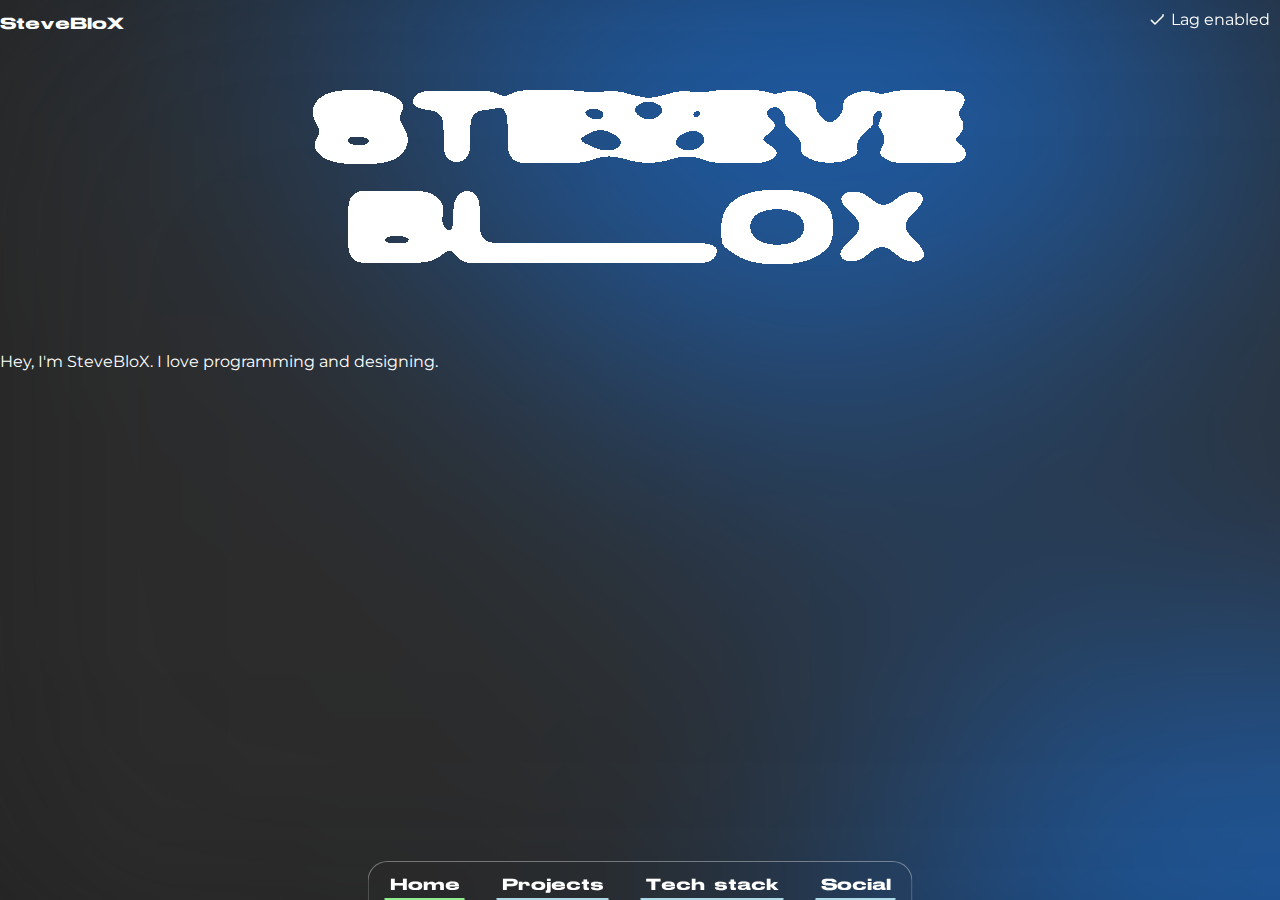
==== index.html @ 135f94a6 "change lag checkbox msg" ====
<!DOCTYPE html>
<!-- This website is about to be remade. -->
<html lang="en">
  <head>
    <meta charset="UTF-8" />
    <script src="https://cdn.tailwindcss.com"></script>
    <link
      href="https://fonts.googleapis.com/css?family=Montserrat"
      rel="stylesheet"
    />
    <link
      href="https://avatars.githubusercontent.com/u/83458491?v=4"
      rel="icon"
      type="image/jpg"
    />
    <script
      crossorigin="anonymous"
      integrity="sha256-/xUj+3OJU5yExlq6GSYGSHk7tPXikynS7ogEvDej/m4="
      src="https://code.jquery.com/jquery-3.6.0.min.js"
    ></script>
    <link href="style.css" rel="stylesheet" />
    <title>SteveBloX</title>
  </head>
  <body class="mb-20 bg">
    <p
      class="text-center text-5xl pt-5"
      style="font-family: notstretch, sans-serif"
    >
      SteveBloX
    </p>
    <div class="title-container">
      <span id="title1"></span>
      <span id="title2"></span>
    </div>
    <svg id="filters">
      <defs>
        <filter id="threshold">
          <feColorMatrix
            in="SourceGraphic"
            type="matrix"
            values="1 0 0 0 0
                      0 1 0 0 0
                      0 0 1 0 0
                      0 0 0 255 -140"
          />
        </filter>
      </defs>
    </svg>

    <div class="content home flex items-center justify-center">
      <!--HOME-->
      <p class="text-5xl text-center">
        Hey, I'm SteveBloX. I love programming and designing.
      </p>
    </div>

    <div
      class="content projects flex justify-center items-center flex-col"
      style="display: none"
    >
      <!--PROJECTS-->
      <div class="card flex flex-col justify-start rounded-lg mb-20">
        <p
          class="ml-2.5 text-3xl pl-3 pt-5"
          style="font-family: notstretch, sans-serif"
        >
          uiverse.io
        </p>
        <p class="ml-2.5 text-xl mx-20 p-5">
          I'm part of the dev team of uiverse.io; it is a library of free and
          customizable HTML and CSS UI elements. All elements are free and
          open-source. You can even create your own.
        </p>
        <a
          class="text-2xl text-sky-300 pl-5 pb-5"
          href="https://uiverse.io"
          target="_blank"
          >Visit</a
        >
      </div>
      <div class="card flex flex-col justify-start rounded-lg mb-20">
        <p
          class="ml-2.5 text-3xl pl-3 pt-5"
          style="font-family: notstretch, sans-serif"
        >
          PASTASTUDIO
        </p>
        <p class="ml-2.5 text-xl mx-20 p-5">
          Pastastudio is an app development studio that I created with a friend.
        </p>
        <a
          class="text-2xl text-sky-300 pl-5 pb-5"
          href="https://pasta.studio"
          target="_blank"
          >Visit</a
        >
      </div>
    </div>

    <div class="content techstack flex" style="display: none">
      <!--TECHSTACK-->
      <p class="badges flex-wrap flex justify-center">
        <a style="text-align: center"
          ><img
            alt="JavaScript"
            src="https://img.shields.io/badge/javascript-%23323330.svg?style=for-the-badge&logo=javascript&logoColor=%23F7DF1E" />
          <img
            alt="TypeScript"
            src="https://img.shields.io/badge/typescript-%23007ACC.svg?style=for-the-badge&logo=typescript&logoColor=white" />
          <img
            alt="Python"
            src="https://img.shields.io/badge/python-3670A0?style=for-the-badge&logo=python&logoColor=ffdd54" />
          <img
            alt="Shell Script"
            src="https://img.shields.io/badge/shell_script-%23121011.svg?style=for-the-badge&logo=gnu-bash&logoColor=white" />
          <img
            alt="Markdown"
            src="https://img.shields.io/badge/markdown-%23000000.svg?style=for-the-badge&logo=markdown&logoColor=white" />
          <img
            alt="HTML5"
            src="https://img.shields.io/badge/html5-%23E34F26.svg?style=for-the-badge&logo=html5&logoColor=white" />
          <img
            alt="CSS3"
            src="https://img.shields.io/badge/css3-%231572B6.svg?style=for-the-badge&logo=css3&logoColor=white" />
          <img
            alt="Netlify"
            src="https://img.shields.io/badge/netlify-%23000000.svg?style=for-the-badge&logo=netlify&logoColor=#00C7B7" />
          <img
            alt="Vercel"
            src="https://img.shields.io/badge/vercel-%23000000.svg?style=for-the-badge&logo=vercel&logoColor=white" />
          <img
            alt="Glitch"
            src="https://img.shields.io/badge/glitch-%233333FF.svg?style=for-the-badge&logo=glitch&logoColor=white" />
          <img
            alt="Flask"
            src="https://img.shields.io/badge/flask-%23000.svg?style=for-the-badge&logo=flask&logoColor=white" />
          <img
            alt="NPM"
            src="https://img.shields.io/badge/NPM-%23000000.svg?style=for-the-badge&logo=npm&logoColor=white" />
          <img
            alt="NodeJS"
            src="https://img.shields.io/badge/node.js-6DA55F?style=for-the-badge&logo=node.js&logoColor=white" />
          <img
            alt="Bootstrap"
            src="https://img.shields.io/badge/bootstrap-%23563D7C.svg?style=for-the-badge&logo=bootstrap&logoColor=white" />
          <img
            alt="Express.js"
            src="https://img.shields.io/badge/express.js-%23404d59.svg?style=for-the-badge&logo=express&logoColor=%2361DAFB" />
          <img
            alt="jQuery"
            src="https://img.shields.io/badge/jquery-%230769AD.svg?style=for-the-badge&logo=jquery&logoColor=white" />
          <img
            alt="MUI"
            src="https://img.shields.io/badge/MUI-%230081CB.svg?style=for-the-badge&logo=material-ui&logoColor=white" />
          <img
            alt="React"
            src="https://img.shields.io/badge/react-%2320232a.svg?style=for-the-badge&logo=react&logoColor=%2361DAFB" />
          <img
            alt="React Router"
            src="https://img.shields.io/badge/React_Router-CA4245?style=for-the-badge&logo=react-router&logoColor=white" />
          <img
            alt="SASS"
            src="https://img.shields.io/badge/SASS-hotpink.svg?style=for-the-badge&logo=SASS&logoColor=white" />
          <img
            alt="Socket.io"
            src="https://img.shields.io/badge/Socket.io-black?style=for-the-badge&logo=socket.io&badgeColor=010101" />
          <img
            alt="TailwindCSS"
            src="https://img.shields.io/badge/tailwindcss-%2338B2AC.svg?style=for-the-badge&logo=tailwind-css&logoColor=white" />
          <img
            alt="Yarn"
            src="https://img.shields.io/badge/yarn-%232C8EBB.svg?style=for-the-badge&logo=yarn&logoColor=white" />
          <img
            alt="MySQL"
            src="https://img.shields.io/badge/mysql-%2300f.svg?style=for-the-badge&logo=mysql&logoColor=white" />
          <img
            alt="SQLite"
            src="https://img.shields.io/badge/sqlite-%2307405e.svg?style=for-the-badge&logo=sqlite&logoColor=white" />
          <img
            alt="Figma"
            src="https://img.shields.io/badge/figma-%23F24E1E.svg?style=for-the-badge&logo=figma&logoColor=white" />
          <img
            alt="Notion"
            src="https://img.shields.io/badge/Notion-%23000000.svg?style=for-the-badge&logo=notion&logoColor=white" />
          <img
            alt="Portfolio"
            src="https://img.shields.io/badge/Portfolio-%23000000.svg?style=for-the-badge&logo=firefox&logoColor=#FF7139"
        /></a>
      </p>
    </div>

    <div class="content social flex justify-center" style="display: none">
      <!--SOCIAL-->
      <div class="scard rounded-lg p-10 mr-10">
        <img
          alt="GitHub logo"
          src="assets/images/logos/github-mark-white.png"
          style="width: 10em; height: auto"
        />
        <p class="text-3xl py-10" style="font-family: notstretch, sans-serif">
          GITHUB
        </p>
        <p class="text-xl mb-5">Find all my projects on my GitHub profile.</p>
        <a
          class="text-2xl text-sky-300"
          href="https://github.com/SteveBloX"
          target="_blank"
          >SteveBloX</a
        >
      </div>
      <div class="scard rounded-lg p-10 mr-10">
        <img
          alt="Discord logo"
          src="assets/images/logos/discord-mark-blue.png"
          style="width: 10em; height: auto"
        />
        <p class="text-3xl py-10" style="font-family: notstretch, sans-serif">
          DISCORD
        </p>
        <p class="text-xl mb-5">
          If you want to send me a message, feel free to send a friend request.
        </p>
        <a
          class="text-2xl text-sky-300 cursor-pointer"
          href="https://discord.com/users/728694205718855832"
          >steveblox</a
        >
      </div>
    </div>

    <footer class="">
      <a class="text-2xl act nhome">Home</a>
      <a class="text-2xl nprojects">Projects</a>
      <a class="text-2xl nts" style="white-space: nowrap">Tech stack</a>
      <a class="text-2xl nsocial">Social</a>
    </footer>
    <div class="pt-40"></div>
    <!-- no lag checkbox -->

    <label class="checkbox-container" for="nolag">
      <input class="checkbox" id="nolag" type="checkbox" />
      <svg viewBox="0 0 64 64" height="1em" width="1em">
        <path
          d="M 0 16 V 56 A 8 8 90 0 0 8 64 H 56 A 8 8 90 0 0 64 56 V 8 A 8 8 90 0 0 56 0 H 8 A 8 8 90 0 0 0 8 V 16 L 32 48 L 64 16 V 8 A 8 8 90 0 0 56 0 H 8 A 8 8 90 0 0 0 8 V 56 A 8 8 90 0 0 8 64 H 56 A 8 8 90 0 0 64 56 V 16"
          pathLength="575.0541381835938"
          class="path"
        ></path>
      </svg>
       Lag enabled
    </label>
  </body>
  <script src="title-morph.js"></script>
  <script src="script.js"></script>
</html>
---- style.css ----
@font-face {
  font-family: "stretch";
  src: url("assets/fonts/stretch/StretchPro.otf");
}

@font-face {
  font-family: "notstretch";
  src: url("assets/fonts/stretch/STRRETCH SANS.otf");
}

body {
  color: white;
  font-family: Montserrat, sans-serif;
  height: 100%;
  margin: 0;
  background: rgb(24, 24, 24);
}

.title-container {
  font-family: "stretch", sans-serif;
  font-size: 100px;
  text-align: center;
  margin-top: 50px;
  filter: url(#threshold) blur(0.6px);
  pointer-events: none;
  height: 100px;
}
#title1,
#title2 {
  position: absolute;
  left: 50%;
  transform: translateX(-50%);
  line-height: 100px;
}

footer {
  padding-top: 10px;
  justify-content: center;
  display: flex;
  font-family: notstretch, sans-serif;
  color: white;
  position: fixed;
  bottom: 0;
  left: 50%;
  transform: translateX(-50%);
  backdrop-filter: blur(25px);
  border-radius: 20px 20px 0 0;
  border-top: 1px solid rgb(255 255 255 / 36%);
  border-right: 1px solid rgb(255 255 255 / 36%);
  border-left: 1px solid rgb(255 255 255 / 36%);
}

footer a {
  margin: 0 1rem;
  padding: 5px;
  border-bottom: 2px solid lightblue;
  cursor: pointer;
  transition: all 0.25s;
  z-index: 1;
}

footer .act {
  margin: 0 1rem;
  padding: 5px;
  border-bottom: 2px solid lightgreen;
}

footer a:hover {
  border-bottom: 2px solid lightgreen;
}

.techstack img:hover {
  scale: 1.1;
}

.home,
.projects,
.techstack,
.social {
  transition: opacity 0.5s, transform 0.5s;
}

.home * {
  transition: opacity 0.5s, transform 0.5s;
}

.social * {
  transition: all 0.5s;
}

.social {
  width: 100%;
  display: flex;
  justify-content: center;
}

.scard {
  background: #282828;
  filter: drop-shadow(0 25px 25px rgba(0, 0, 0, 0.4));
  transition: all 0.5s;
  max-width: 20em;
  opacity: 1;
}

.scard:hover {
  scale: 1.1;
}

@media (min-width: 767px) {
  .scard:not(:hover) {
    opacity: 0.5;
  }
}

.scard:hover {
  scale: 1.1;
}

.scard:active {
  scale: 1.15;
}

.badges a {
  margin-top: 8px;
  display: inline-block;
  vertical-align: top;
  transition: opacity 0.5s, transform 0.5s;
}

.badges a img {
  padding-right: 15px;
  width: 100%;
  height: 6em;
  transform: scale(0.8);
}

.badges {
  transition: all 0.5s;
}

.card {
  background: #282828;
  filter: drop-shadow(0 25px 25px rgba(0, 0, 0, 0.4));
  transition: all 0.5s;
  max-width: 50em;
}

.card:hover {
  scale: 1.025;
}

*::-webkit-scrollbar {
  display: none;
}

@media only screen and (max-width: 768px) {
  footer {
    font-size: 2em;
  }
}

.projects * {
  transition: all 0.5s;
}

/* Checkbox from https://uiverse.io/SelfMadeSystem/green-bobcat-29 by SelfMadeSystem */
.checkbox-container {
  /* top right of the screen */
  position: fixed;
  top: 10px;
  right: 10px;
  cursor: pointer;
  display: flex;
  align-items: center;
  justify-content: center;
}

.checkbox-container input {
  display: none;
}

.checkbox-container svg {
  overflow: visible;
  margin-right: .5em;
}

.path {
  fill: none;
  stroke: white;
  stroke-width: 6;
  stroke-linecap: round;
  stroke-linejoin: round;
  transition: stroke-dasharray 0.5s ease, stroke-dashoffset 0.5s ease;
  stroke-dasharray: 241 9999999;
  stroke-dashoffset: 0;
}

.checkbox-container input:not(:checked) ~ svg .path {
  stroke-dasharray: 70.5096664428711 9999999;
  stroke-dashoffset: -262.2723388671875;
}

.checkbox-container svg, input {
  vertical-align: middle;
  display: inline-block;
}
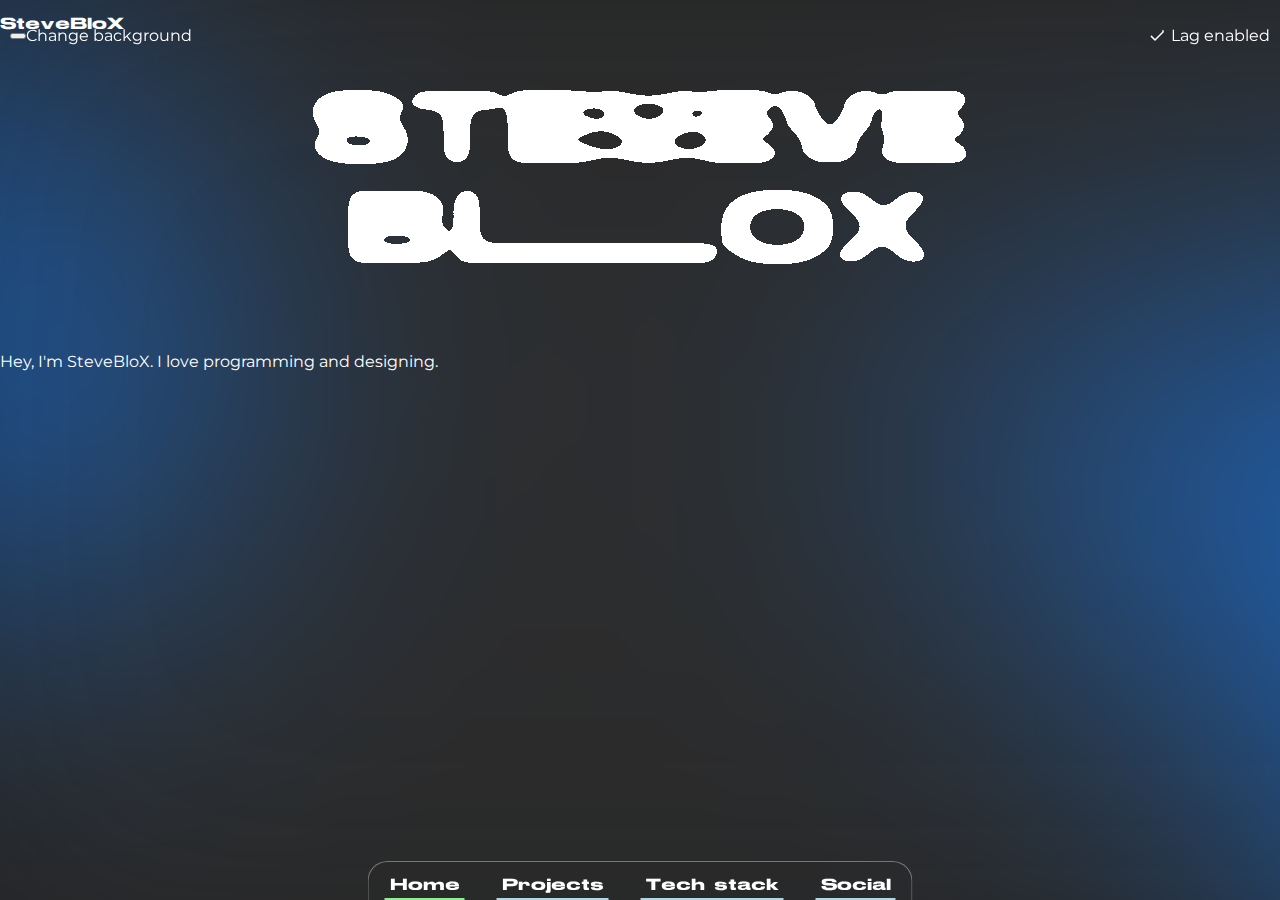
==== commit 87b8cbd2: "refresh bg button" ====
--- a/index.html
+++ b/index.html
@@ -246,7 +246,12 @@
           class="path"
         ></path>
       </svg>
-       Lag enabled
+      <p class="lag-text">Lag enabled</p>
+    </label>
+    <label class="reload-container" for="reload">
+     <button id="reload"></button>
+     <!-- maybe put a reload icon ? -->
+      <p class="reload-text">Change background</p>
     </label>
   </body>
   <script src="title-morph.js"></script>
--- a/style.css
+++ b/style.css
@@ -203,4 +203,15 @@
 .checkbox-container svg, input {
   vertical-align: middle;
   display: inline-block;
+}
+
+.reload-container {
+  /* top left of the screen */
+  position: fixed;
+  top: 10px;
+  left: 10px;
+  cursor: pointer;
+  display: flex;
+  align-items: center;
+  justify-content: center;
 }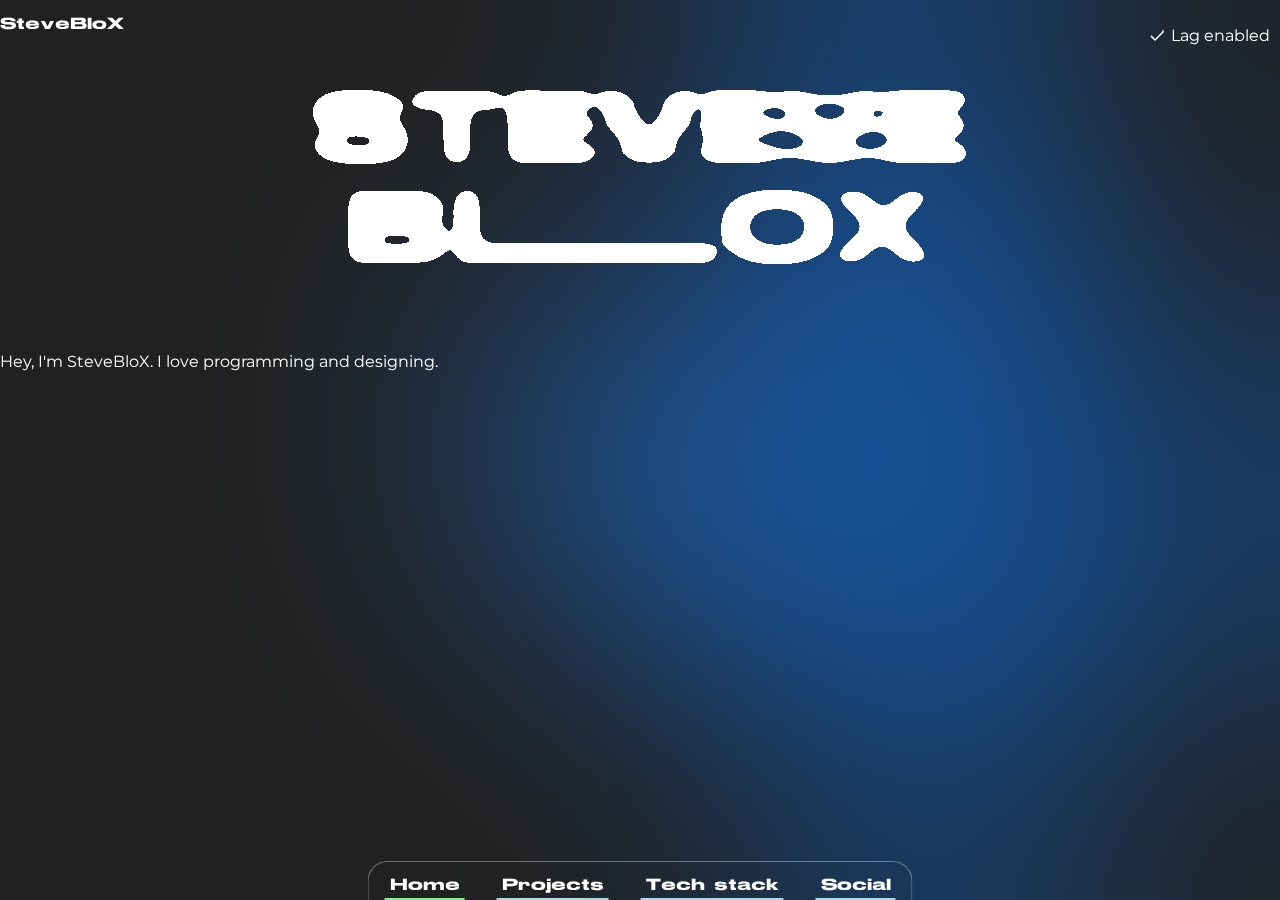
==== commit 0791b59d: "blob bg" ====
--- a/index.html
+++ b/index.html
@@ -248,12 +248,13 @@
       </svg>
       <p class="lag-text">Lag enabled</p>
     </label>
-    <label class="reload-container" for="reload">
-     <button id="reload"></button>
-     <!-- maybe put a reload icon ? -->
-      <p class="reload-text">Change background</p>
-    </label>
+    <div class="bouncing-blobs-container">
+      <div class="bouncing-blobs-glass"></div>
+      <div class="bouncing-blobs">
+      </div>
+    </div>
   </body>
+  <script src="background.js"></script>
   <script src="title-morph.js"></script>
   <script src="script.js"></script>
 </html>
--- a/style.css
+++ b/style.css
@@ -1,3 +1,5 @@
+@import "background.css";
+
 @font-face {
   font-family: "stretch";
   src: url("assets/fonts/stretch/StretchPro.otf");
@@ -203,15 +205,4 @@
 .checkbox-container svg, input {
   vertical-align: middle;
   display: inline-block;
-}
-
-.reload-container {
-  /* top left of the screen */
-  position: fixed;
-  top: 10px;
-  left: 10px;
-  cursor: pointer;
-  display: flex;
-  align-items: center;
-  justify-content: center;
 }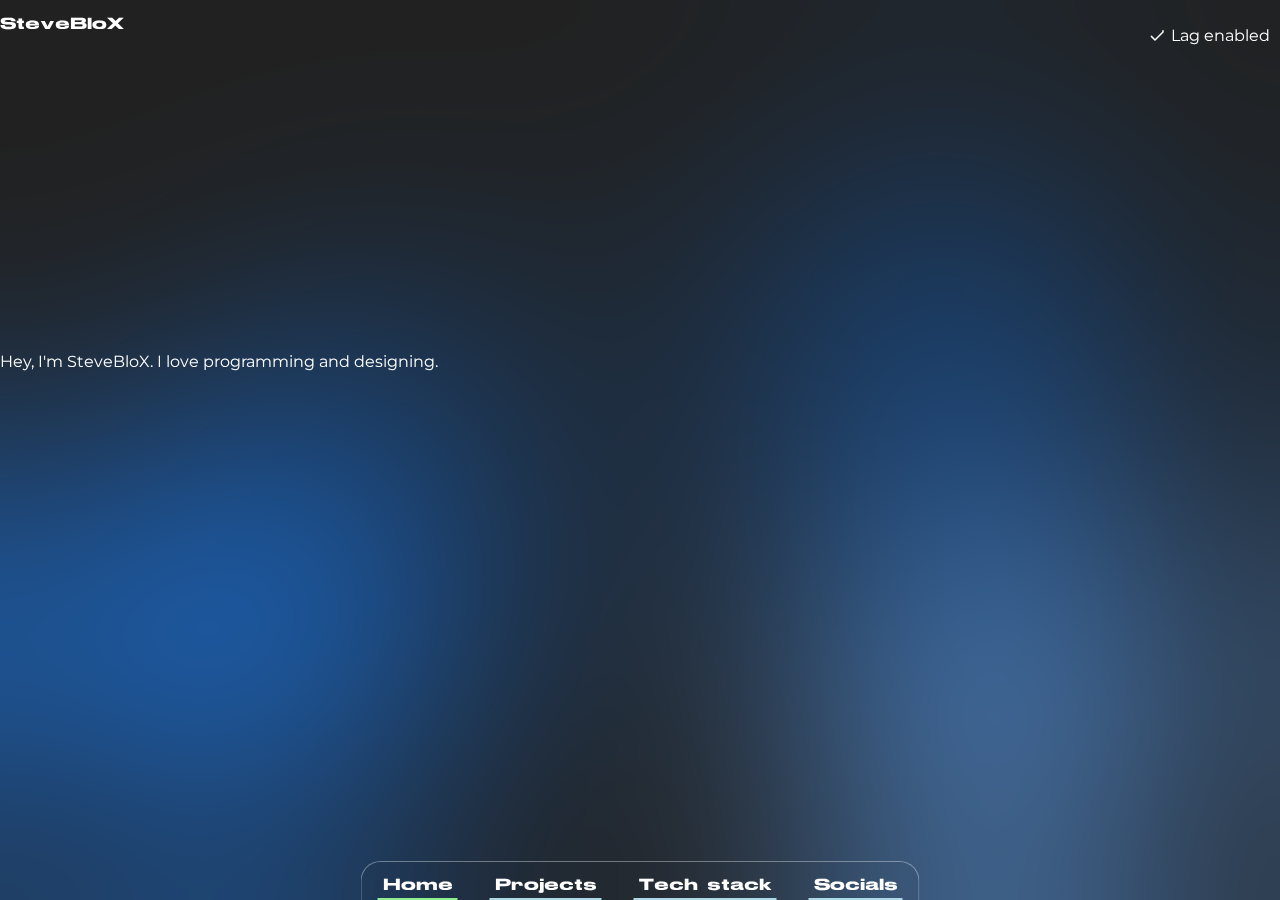
==== commit 3ba51a8e: "fixes" ====
--- a/index.html
+++ b/index.html
@@ -232,7 +232,7 @@
       <a class="text-2xl act nhome">Home</a>
       <a class="text-2xl nprojects">Projects</a>
       <a class="text-2xl nts" style="white-space: nowrap">Tech stack</a>
-      <a class="text-2xl nsocial">Social</a>
+      <a class="text-2xl nsocial">Socials</a>
     </footer>
     <div class="pt-40"></div>
     <!-- no lag checkbox -->
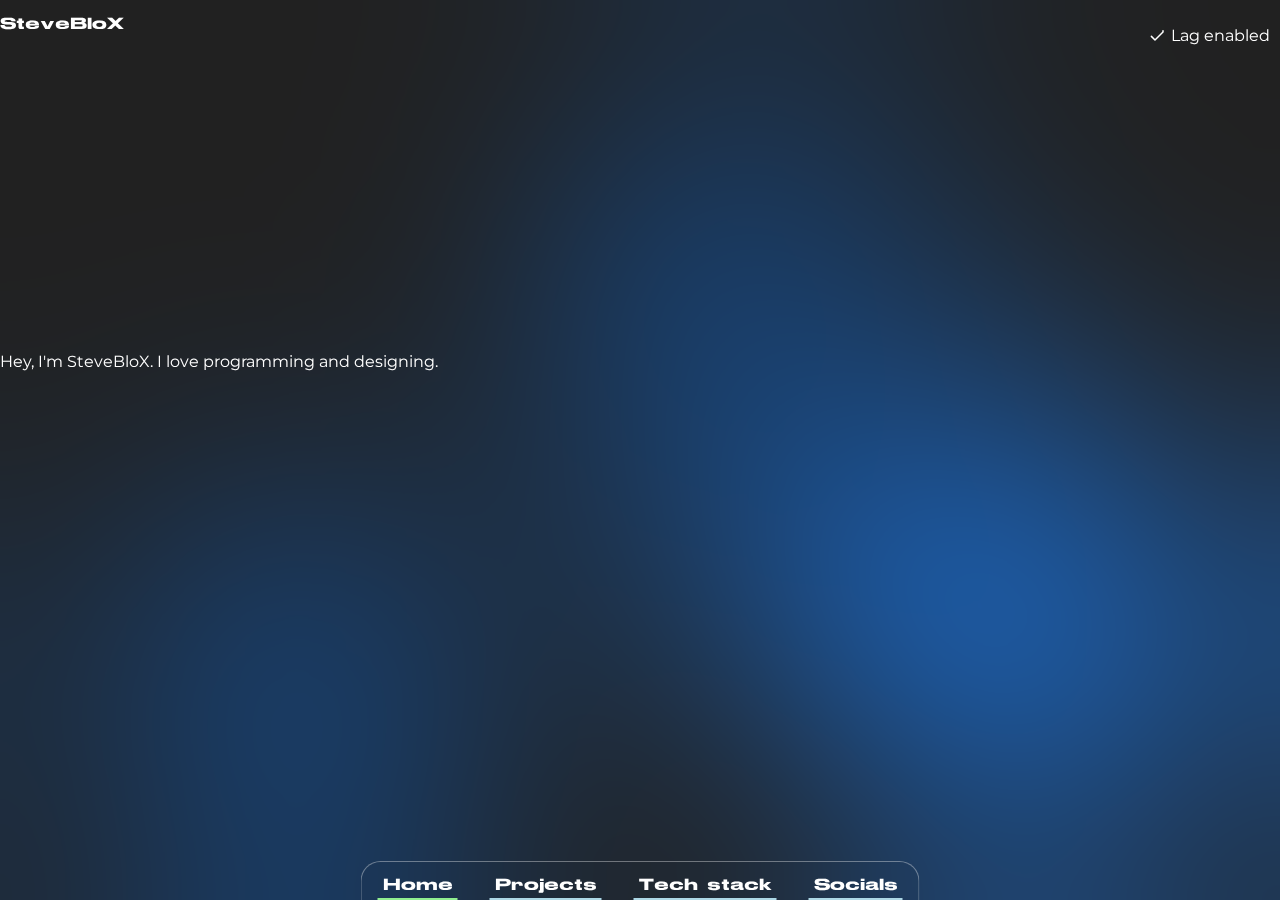
==== commit c6615cd0: "google meta tag" ====
--- a/index.html
+++ b/index.html
@@ -19,6 +19,7 @@
       src="https://code.jquery.com/jquery-3.6.0.min.js"
     ></script>
     <link href="style.css" rel="stylesheet" />
+    <meta name="google-site-verification" content="oVdLkYOoIKpYJ6ul0PZ35_FsUggrUVm7RtrxEIL2CMs" />
     <title>SteveBloX</title>
   </head>
   <body class="mb-20 bg">
--- a/style.css
+++ b/style.css
@@ -205,4 +205,13 @@
 .checkbox-container svg, input {
   vertical-align: middle;
   display: inline-block;
+}
+
+body {
+  --color: rgba(114, 114, 114, 0.3);
+  background-image: linear-gradient(0deg, transparent 24%, var(--color) 25%, var(--color) 26%, transparent 27%,transparent 74%, var(--color) 75%, var(--color) 76%, transparent 77%,transparent),
+      linear-gradient(90deg, transparent 24%, var(--color) 25%, var(--color) 26%, transparent 27%,transparent 74%, var(--color) 75%, var(--color) 76%, transparent 77%,transparent);
+  background-size: 50px 50px;
+  /* parallax effect */
+  background-attachment: fixed;
 }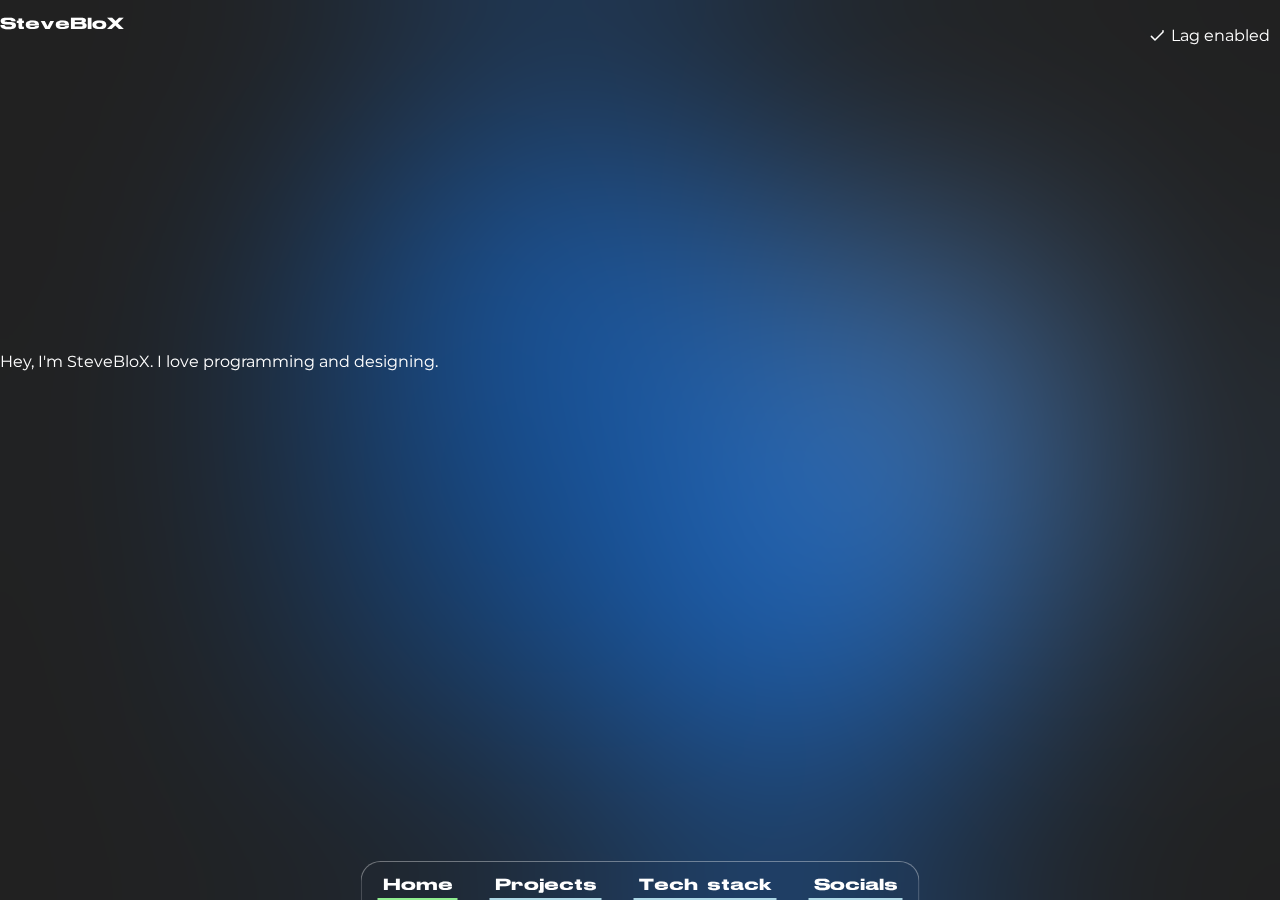
==== commit 9730db3d: "remove pastastudio" ====
--- a/index.html
+++ b/index.html
@@ -65,7 +65,7 @@
           class="ml-2.5 text-3xl pl-3 pt-5"
           style="font-family: notstretch, sans-serif"
         >
-          uiverse.io
+          Helping at : uiverse.io
         </p>
         <p class="ml-2.5 text-xl mx-20 p-5">
           I'm part of the dev team of uiverse.io; it is a library of free and
@@ -79,7 +79,7 @@
           >Visit</a
         >
       </div>
-      <div class="card flex flex-col justify-start rounded-lg mb-20">
+      <!--<div class="card flex flex-col justify-start rounded-lg mb-20">
         <p
           class="ml-2.5 text-3xl pl-3 pt-5"
           style="font-family: notstretch, sans-serif"
@@ -95,7 +95,7 @@
           target="_blank"
           >Visit</a
         >
-      </div>
+      </div>-->
     </div>
 
     <div class="content techstack flex" style="display: none">
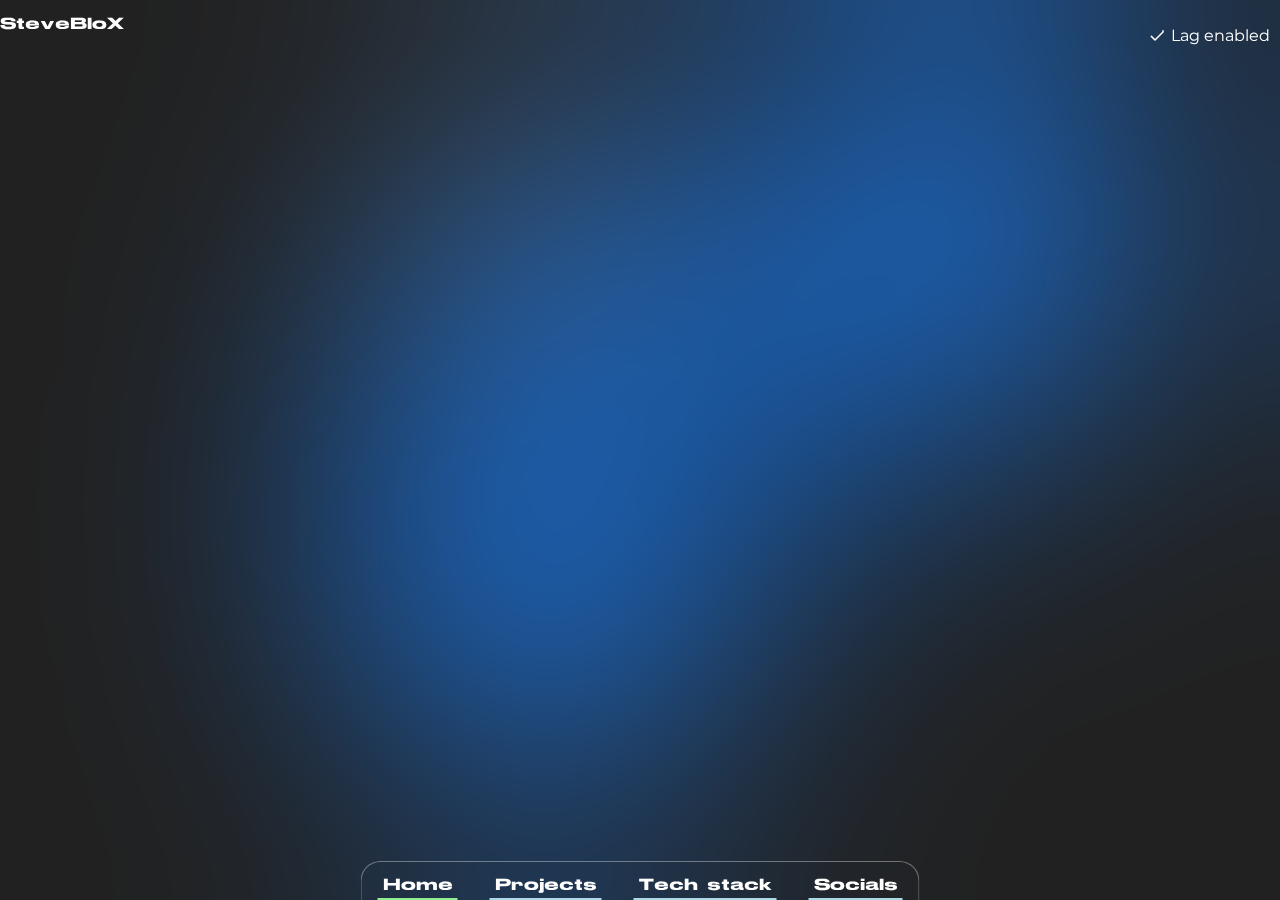
==== commit efdb5657: "remove home text" ====
--- a/index.html
+++ b/index.html
@@ -51,7 +51,7 @@
     <div class="content home flex items-center justify-center">
       <!--HOME-->
       <p class="text-5xl text-center">
-        Hey, I'm SteveBloX. I love programming and designing.
+
       </p>
     </div>
 
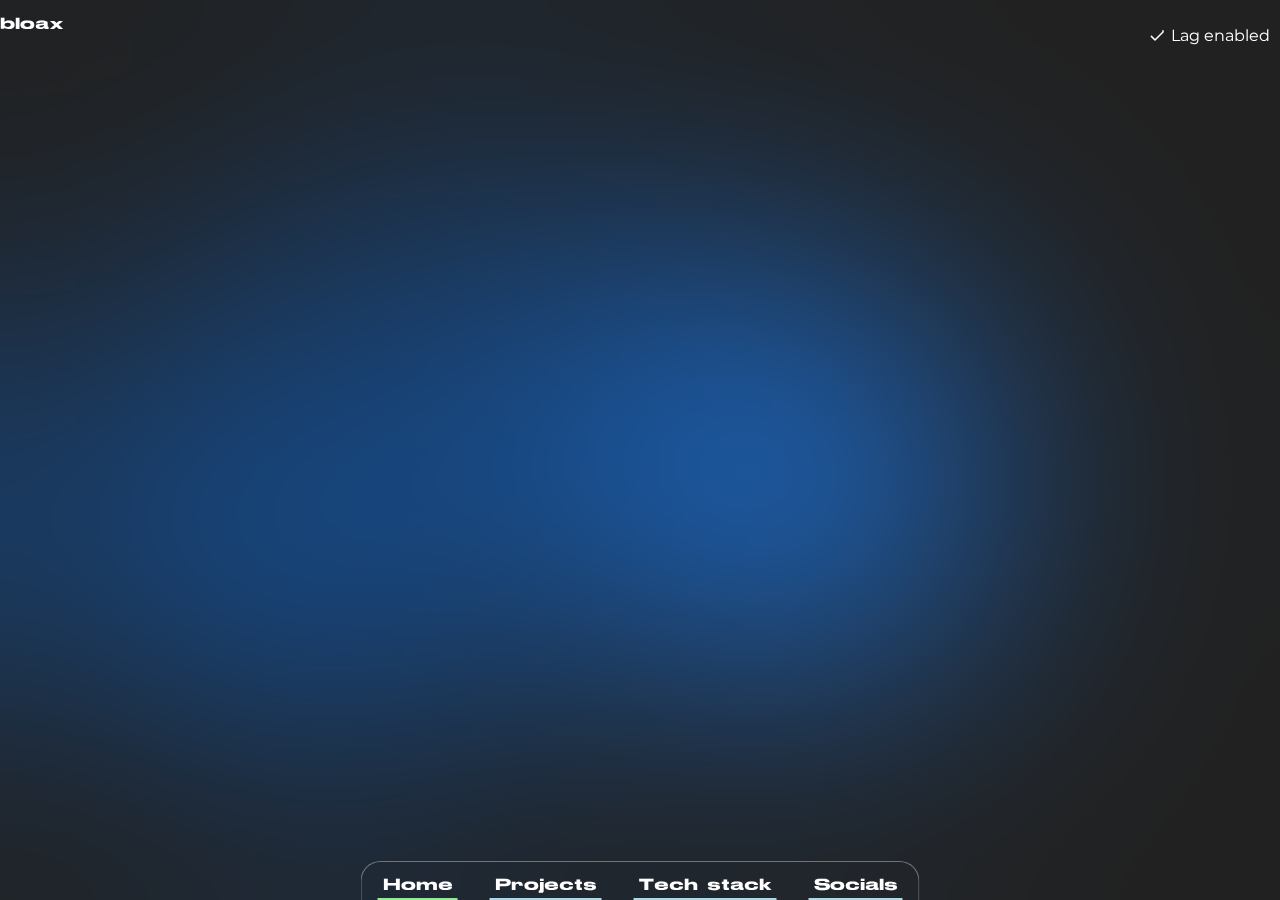
==== commit d5c57e85: "change name" ====
--- a/index.html
+++ b/index.html
@@ -20,14 +20,14 @@
     ></script>
     <link href="style.css" rel="stylesheet" />
     <meta name="google-site-verification" content="oVdLkYOoIKpYJ6ul0PZ35_FsUggrUVm7RtrxEIL2CMs" />
-    <title>SteveBloX</title>
+    <title>bloax</title>
   </head>
   <body class="mb-20 bg">
     <p
       class="text-center text-5xl pt-5"
       style="font-family: notstretch, sans-serif"
     >
-      SteveBloX
+      bloax
     </p>
     <div class="title-container">
       <span id="title1"></span>
